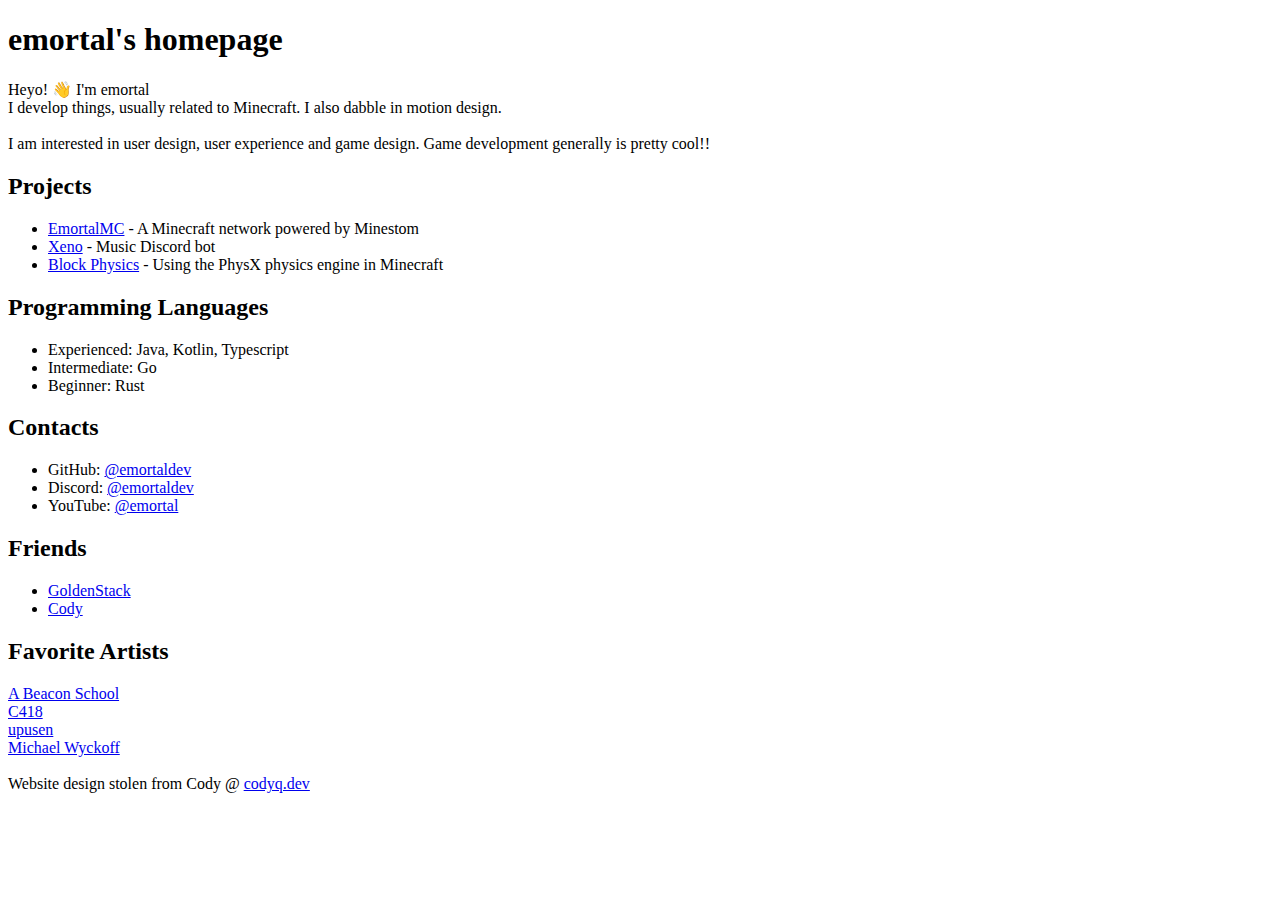
==== index.html @ 86f8d4f9 "Create index.html" ====
<!DOCTYPE html>
<html lang="en">
<head>
    <meta charset="UTF-8">
    <title>emortal's website</title>
    <meta name="description" content="my epic website containing many epic links and also words!!">
    <meta name="author" content="emortal">
    <meta name="viewport" content="width=device-width, initial-scale=1">

    <link rel="stylesheet" href="assets/style.css">

    <link rel="icon" href="assets/icon.png">

</head>

<body>
  <h1>emortal's homepage</h1>
  <p>
    Heyo! 👋 I'm emortal<br>

    I develop things, usually related to Minecraft. I also dabble in motion design.<br><br>

    I am interested in user design, user experience and game design. Game development generally is pretty cool!!<br>
  </p>

  <h2>Projects</h2>
  <ul>
    <li><a target="_blank" rel="noreferrer" href="https://github.com/emortalmc/">EmortalMC</a> - A Minecraft network powered by Minestom</li>
    <li><a target="_blank" rel="noreferrer" href="https://github.com/emortaldev/xeno">Xeno</a> - Music Discord bot</li>
    <li><a target="_blank" rel="noreferrer" href="https://github.com/emortaldev/BlockPhysics">Block Physics</a> - Using the PhysX physics engine in Minecraft</li>
  </ul>

  <h2>Programming Languages</h2>
  <ul>
    <li>Experienced: Java, Kotlin, Typescript</li>
    <li>Intermediate: Go</li>
    <li>Beginner: Rust</li>
  </ul>

  <h2>Contacts</h2>
  <ul>
    <li>GitHub: <a target="_blank" rel="noreferrer" href="https://github.com/emortaldev">@emortaldev</a></li>
    <li>Discord: <a target="_blank" rel="noreferrer" href="https://discord.com/users/308243797744025600">@emortaldev</a></li>
    <li>YouTube: <a target="_blank" rel="noreferrer" href="https://youtube.com/emortal">@emortal</a></li>
  </ul>

  <h2>Friends</h2>
  <ul>
    <li><a target="_blank" rel="noreferrer" href="https://goldenstack.github.io/">GoldenStack</a></li>
    <li><a target="_blank" rel="noreferrer" href="https://codyq.dev">Cody</a></li>
  </ul>

  <h2>Favorite Artists</h2>
    <li><a target="_blank" rel="noreferrer" href="https://abeaconschool.bandcamp.com/">A Beacon School</a></li>
    <li><a target="_blank" rel="noreferrer" href="https://c418.bandcamp.com/">C418</a></li>
    <li><a target="_blank" rel="noreferrer" href="https://upusen.bandcamp.com/">upusen</a></li>
    <li><a target="_blank" rel="noreferrer" href="https://michaelwyckoff.bandcamp.com/">Michael Wyckoff</a></li>
  </ul>
<!--
  <hr>
  
    88x31 sources:
    http://www.88x31.nl/index.html
    https://cyber.dabamos.de/88x31/index.html
    https://anlucas.neocities.org/88x31Buttons
    https://neonaut.neocities.org/cyber/88x31
    https://paintkiller.neocities.org/new/88x31
  -->

  <br>Website design stolen from Cody @ <a href="https://codyq.dev">codyq.dev</a>
</body>
</html>
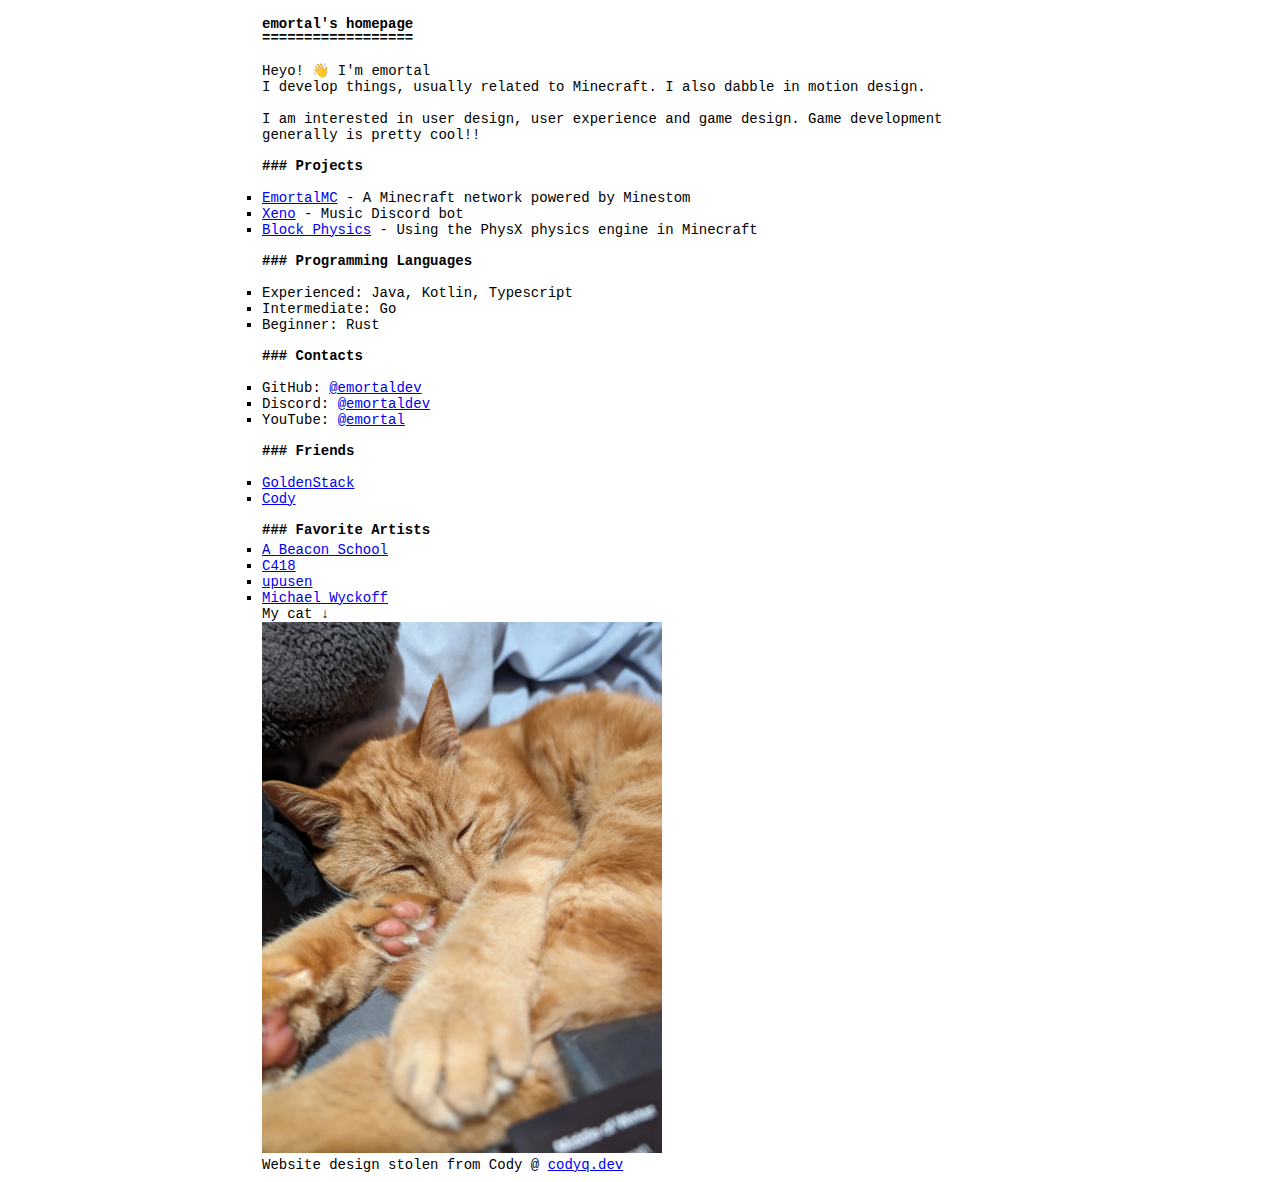
==== commit a2d8be0e: "Update index.html" ====
--- a/index.html
+++ b/index.html
@@ -66,7 +66,10 @@
     https://neonaut.neocities.org/cyber/88x31
     https://paintkiller.neocities.org/new/88x31
   -->
-
+  My cat ↓
+  <br>
+  <img src="assets/cat.webp" width="400" alt="My cat">
+    
   <br>Website design stolen from Cody @ <a href="https://codyq.dev">codyq.dev</a>
 </body>
 </html>
--- a/assets/style.css
+++ b/assets/style.css
@@ -0,0 +1,99 @@
+:root {
+    --text-color: #000000;
+    --link-color: #0000ee;
+}
+
+*, *::before,*::after {
+    box-sizing: inherit;
+}
+
+* {
+    padding: 0px;
+    margin: 0px;
+}
+
+html {
+    font-family: 'Roboto Mono', monospace;
+    font-size: 14px;
+    box-sizing: border-box;
+    height: 100%;
+}
+
+body {
+    max-width: 768px;
+    min-height: 100vh;
+    margin: 0 auto;
+    padding: 12px 6px;
+    color: var(--text-color);
+}
+
+img {
+    max-width: 100%;
+    height: auto;
+}
+
+a, a:visited {
+    color: var(--link-color);
+}
+
+a:active, a:hover {
+    color: #ffffff;
+    background-color: var(--link-color);
+}
+
+p, ul, ol, hr, section {
+    margin: 12px 0;
+}
+
+li {
+    list-style-type: square;
+}
+
+h1, h2, h3, h4, h5, h6 {
+    font-size: 1rem;
+    position: relative;
+    display: inline-block;
+    margin: 0.25rem 0;
+}
+
+h1 {
+    padding-bottom: 1rem;
+    margin-bottom: 0;
+    overflow: hidden;
+}
+
+h1::after {
+    content: "=================================================";
+    position: absolute;
+    left: 0;
+    top: 1rem;
+}
+
+h2::before {
+    content: "### ";
+}
+
+@media (prefers-color-scheme: dark) {
+    :root {
+        --text-color: #eeeeee;
+        --link-color: #0392da;
+    }
+
+    body {
+        background: #000000;
+        color: var(--text-color);
+    }
+
+    input,
+    select {
+        background-color: #111111;
+        border-color: #343434;
+        border-style: solid;
+        border-radius: 2px;
+        color: var(--text-color);
+    }
+
+    hr {
+        filter: brightness(0.3);
+    }
+}
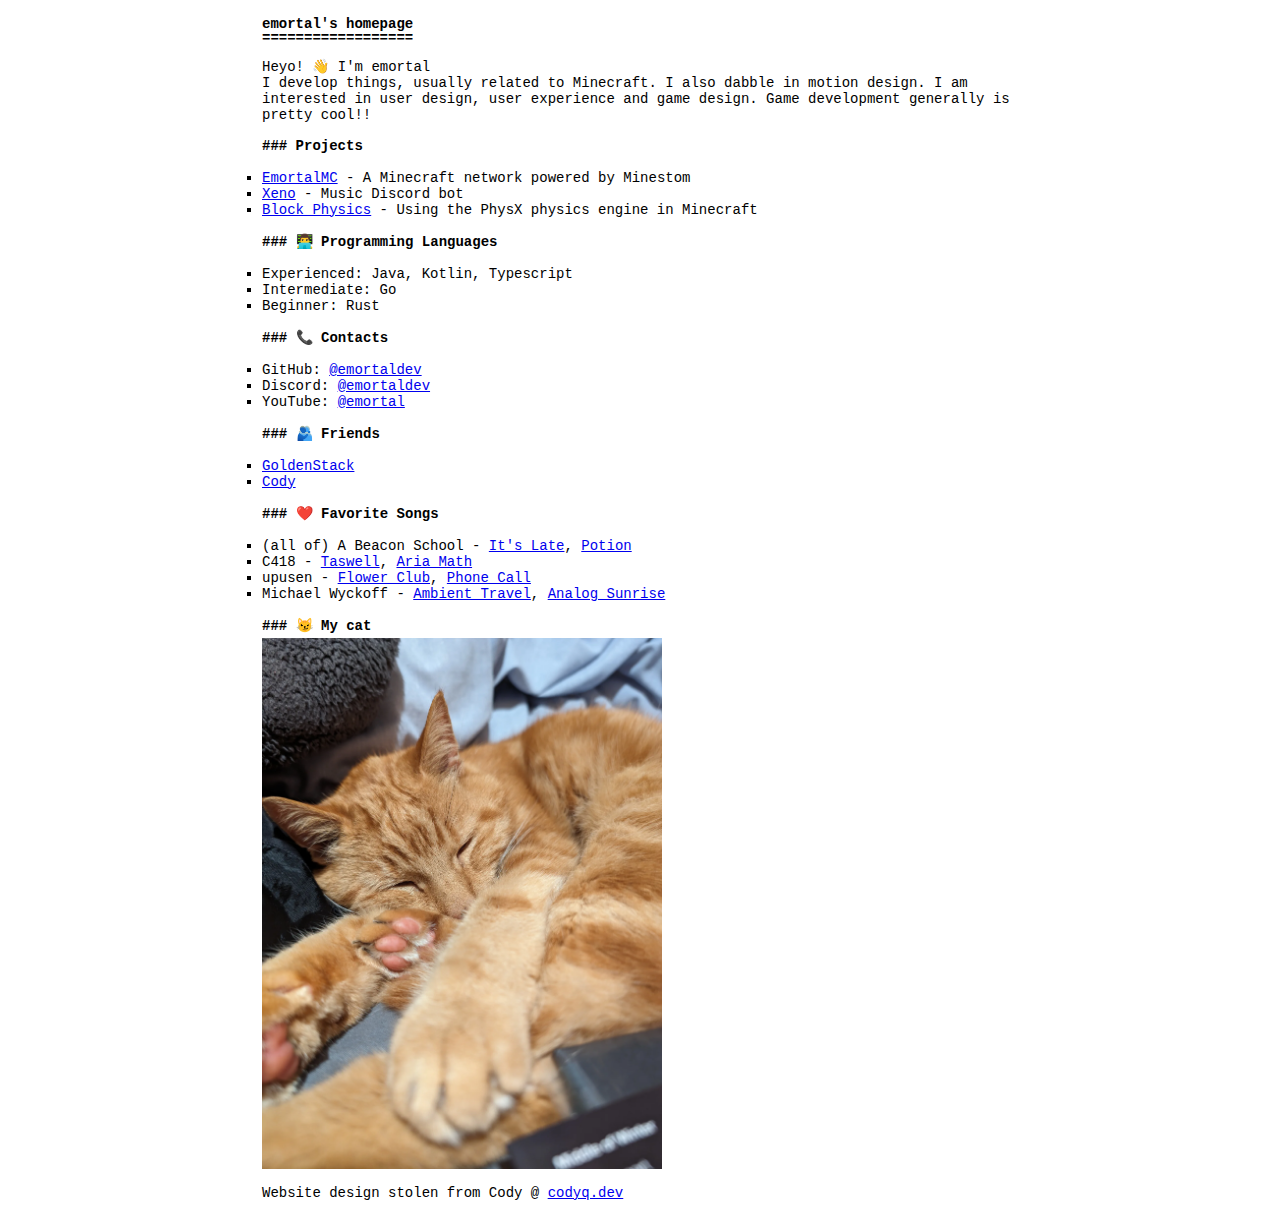
==== commit 568ee2a1: "Update index.html" ====
--- a/index.html
+++ b/index.html
@@ -1,6 +1,4 @@
-<!DOCTYPE html>
-<html lang="en">
-<head>
+<html lang="en"><head>
     <meta charset="UTF-8">
     <title>emortal's website</title>
     <meta name="description" content="my epic website containing many epic links and also words!!">
@@ -8,18 +6,14 @@
     <meta name="viewport" content="width=device-width, initial-scale=1">
 
     <link rel="stylesheet" href="assets/style.css">
-
     <link rel="icon" href="assets/icon.png">
-
 </head>
 
 <body>
   <h1>emortal's homepage</h1>
   <p>
     Heyo! 👋 I'm emortal<br>
-
-    I develop things, usually related to Minecraft. I also dabble in motion design.<br><br>
-
+    I develop things, usually related to Minecraft. I also dabble in motion design.
     I am interested in user design, user experience and game design. Game development generally is pretty cool!!<br>
   </p>
 
@@ -30,35 +24,35 @@
     <li><a target="_blank" rel="noreferrer" href="https://github.com/emortaldev/BlockPhysics">Block Physics</a> - Using the PhysX physics engine in Minecraft</li>
   </ul>
 
-  <h2>Programming Languages</h2>
+  <h2>👨‍💻 Programming Languages</h2>
   <ul>
     <li>Experienced: Java, Kotlin, Typescript</li>
     <li>Intermediate: Go</li>
     <li>Beginner: Rust</li>
   </ul>
 
-  <h2>Contacts</h2>
+  <h2>📞 Contacts</h2>
   <ul>
     <li>GitHub: <a target="_blank" rel="noreferrer" href="https://github.com/emortaldev">@emortaldev</a></li>
     <li>Discord: <a target="_blank" rel="noreferrer" href="https://discord.com/users/308243797744025600">@emortaldev</a></li>
     <li>YouTube: <a target="_blank" rel="noreferrer" href="https://youtube.com/emortal">@emortal</a></li>
   </ul>
 
-  <h2>Friends</h2>
+  <h2>🫂 Friends</h2>
   <ul>
     <li><a target="_blank" rel="noreferrer" href="https://goldenstack.github.io/">GoldenStack</a></li>
     <li><a target="_blank" rel="noreferrer" href="https://codyq.dev">Cody</a></li>
   </ul>
 
-  <h2>Favorite Artists</h2>
-    <li><a target="_blank" rel="noreferrer" href="https://abeaconschool.bandcamp.com/">A Beacon School</a></li>
-    <li><a target="_blank" rel="noreferrer" href="https://c418.bandcamp.com/">C418</a></li>
-    <li><a target="_blank" rel="noreferrer" href="https://upusen.bandcamp.com/">upusen</a></li>
-    <li><a target="_blank" rel="noreferrer" href="https://michaelwyckoff.bandcamp.com/">Michael Wyckoff</a></li>
+  <h2>❤️ Favorite Songs</h2>
+  <ul>
+    <li>(all of) A Beacon School - <a target="_blank" rel="noreferrer" href="https://abeaconschool.bandcamp.com/track/its-late/">It's Late</a>, <a target="_blank" rel="noreferrer" href="https://abeaconschool.bandcamp.com/track/potion/">Potion</a></li>
+    <li>C418 - <a target="_blank" rel="noreferrer" href="https://c418.bandcamp.com/track/taswell">Taswell</a>, <a target="_blank" rel="noreferrer" href="https://c418.bandcamp.com/track/aria-math">Aria Math</a></li>
+    <li>upusen - <a target="_blank" rel="noreferrer" href="https://upusen.bandcamp.com/track/flower-club">Flower Club</a>, <a target="_blank" rel="noreferrer" href="https://upusen.bandcamp.com/track/phone-call">Phone Call</a></li>
+    <li>Michael Wyckoff - <a target="_blank" rel="noreferrer" href="https://michaelwyckoff.bandcamp.com/track/ambient-travel">Ambient Travel</a>, <a target="_blank" rel="noreferrer" href="https://michaelwyckoff.bandcamp.com/track/analog-sunrise">Analog Sunrise</a></li>
   </ul>
-<!--
-  <hr>
-  
+
+  <!--
     88x31 sources:
     http://www.88x31.nl/index.html
     https://cyber.dabamos.de/88x31/index.html
@@ -66,10 +60,12 @@
     https://neonaut.neocities.org/cyber/88x31
     https://paintkiller.neocities.org/new/88x31
   -->
-  My cat ↓
-  <br>
-  <img src="assets/cat.webp" width="400" alt="My cat">
     
+  <h2>😼 My cat</h2>
+  <div>
+    <img src="assets/cat.webp" alt="My cat" width="400">
+  </div>
+  
   <br>Website design stolen from Cody @ <a href="https://codyq.dev">codyq.dev</a>
-</body>
-</html>
+
+</body></html>
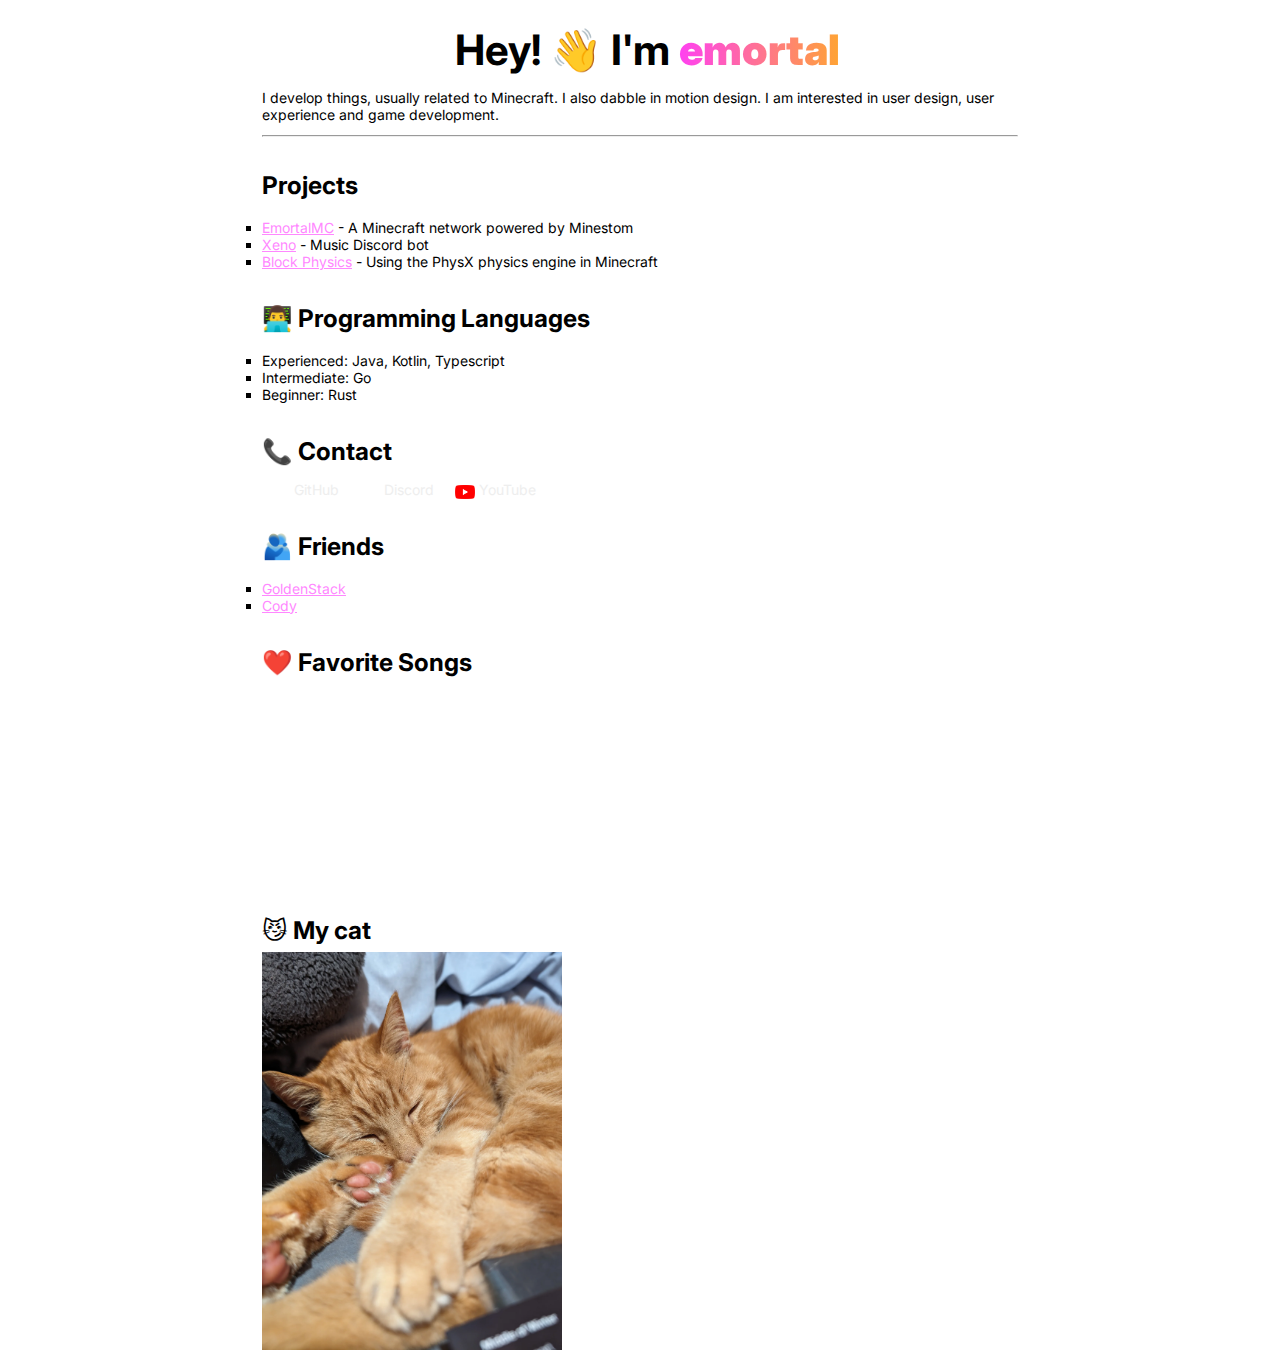
==== commit 00571096: "Slightly better looking" ====
--- a/index.html
+++ b/index.html
@@ -7,15 +7,21 @@
 
     <link rel="stylesheet" href="assets/style.css">
     <link rel="icon" href="assets/icon.png">
+
+    <link rel="preconnect" href="https://fonts.googleapis.com">
+    <link rel="preconnect" href="https://fonts.gstatic.com" crossorigin>
+    <link href="https://fonts.googleapis.com/css2?family=Inter:ital,opsz,wght@0,14..32,100..900;1,14..32,100..900&display=swap" rel="stylesheet">
 </head>
 
 <body>
-  <h1>emortal's homepage</h1>
   <p>
-    Heyo! 👋 I'm emortal<br>
+    <h1 style="transform: translateX(50%);">Hey! 👋 I'm <span class="name-gradient">emortal</span></h1>
+    <br>
     I develop things, usually related to Minecraft. I also dabble in motion design.
-    I am interested in user design, user experience and game design. Game development generally is pretty cool!!<br>
+    I am interested in user design, user experience and game development.
   </p>
+
+  <hr>
 
   <h2>Projects</h2>
   <ul>
@@ -31,12 +37,32 @@
     <li>Beginner: Rust</li>
   </ul>
 
-  <h2>📞 Contacts</h2>
-  <ul>
-    <li>GitHub: <a target="_blank" rel="noreferrer" href="https://github.com/emortaldev">@emortaldev</a></li>
-    <li>Discord: <a target="_blank" rel="noreferrer" href="https://discord.com/users/308243797744025600">@emortaldev</a></li>
-    <li>YouTube: <a target="_blank" rel="noreferrer" href="https://youtube.com/emortal">@emortal</a></li>
-  </ul>
+  <h2>📞 Contact</h2>
+  <br>
+  <div class="social-container">
+    <a class="social-block" target="_blank" rel="noreferrer" href="https://github.com/emortaldev/">
+      <div class="social-block">
+        <img style="vertical-align: middle" src="assets/github-mark-white.svg" alt="GitHub Logo" width="20">
+        GitHub
+      </div>
+    </a>
+
+    <a class="social-block" target="_blank" rel="noreferrer" href="https://discord.gg/NREEP7RH8y">
+      <div class="social-block">
+        <img style="vertical-align: middle" src="assets/discord-mark-white.svg" alt="Discord Logo" width="20">
+        Discord
+      </div>
+    </a>
+
+    <a class="social-block" target="_blank" rel="noreferrer" href="https://youtube.com/emortal">
+      <div class="social-block">
+        <img style="vertical-align: middle" src="assets/youtube_social_icon_red.png" alt="YouTube Logo" width="20">
+        YouTube
+      </div>
+    </a>
+
+  </div>
+
 
   <h2>🫂 Friends</h2>
   <ul>
@@ -44,28 +70,18 @@
     <li><a target="_blank" rel="noreferrer" href="https://codyq.dev">Cody</a></li>
   </ul>
 
+
   <h2>❤️ Favorite Songs</h2>
-  <ul>
-    <li>(all of) A Beacon School - <a target="_blank" rel="noreferrer" href="https://abeaconschool.bandcamp.com/track/its-late/">It's Late</a>, <a target="_blank" rel="noreferrer" href="https://abeaconschool.bandcamp.com/track/potion/">Potion</a></li>
-    <li>C418 - <a target="_blank" rel="noreferrer" href="https://c418.bandcamp.com/track/taswell">Taswell</a>, <a target="_blank" rel="noreferrer" href="https://c418.bandcamp.com/track/aria-math">Aria Math</a></li>
-    <li>upusen - <a target="_blank" rel="noreferrer" href="https://upusen.bandcamp.com/track/flower-club">Flower Club</a>, <a target="_blank" rel="noreferrer" href="https://upusen.bandcamp.com/track/phone-call">Phone Call</a></li>
-    <li>Michael Wyckoff - <a target="_blank" rel="noreferrer" href="https://michaelwyckoff.bandcamp.com/track/ambient-travel">Ambient Travel</a>, <a target="_blank" rel="noreferrer" href="https://michaelwyckoff.bandcamp.com/track/analog-sunrise">Analog Sunrise</a></li>
-  </ul>
+  <iframe style="border: 0; width: 100%; height: 42px;" src="https://bandcamp.com/EmbeddedPlayer/album=551760206/size=small/bgcol=333333/linkcol=fe7eaf/transparent=true/" seamless><a href="https://c418.bandcamp.com/album/minecraft-volume-beta">Minecraft - Volume Beta by C418</a></iframe>
+  <iframe style="border: 0; width: 100%; height: 42px;" src="https://bandcamp.com/EmbeddedPlayer/album=1867938040/size=small/bgcol=333333/linkcol=fe7eaf/transparent=true/" seamless><a href="https://abeaconschool.bandcamp.com/album/cola">Cola by A Beacon School</a></iframe>
+  <iframe style="border: 0; width: 100%; height: 42px;" src="https://bandcamp.com/EmbeddedPlayer/album=448963597/size=small/bgcol=333333/linkcol=fe7eaf/track=338650508/transparent=true/" seamless><a href="https://upusen.bandcamp.com/album/tea-is-too-hot">tea is too hot by upusen</a></iframe>
+  <iframe style="border: 0; width: 100%; height: 42px;" src="https://bandcamp.com/EmbeddedPlayer/album=3194125999/size=small/bgcol=333333/linkcol=fe7eaf/track=1452954456/transparent=true/" seamless><a href="https://upusen.bandcamp.com/album/birds">Birds by upusen</a></iframe>
+  <iframe style="border: 0; width: 100%; height: 42px;" src="https://bandcamp.com/EmbeddedPlayer/album=1045352317/size=small/bgcol=333333/linkcol=fe7eaf/track=2630493314/transparent=true/" seamless><a href="https://michaelwyckoff.bandcamp.com/album/bonetones-the-boneworks-ost">Bonetones: The Boneworks OST by Michael Wyckoff</a></iframe>
 
-  <!--
-    88x31 sources:
-    http://www.88x31.nl/index.html
-    https://cyber.dabamos.de/88x31/index.html
-    https://anlucas.neocities.org/88x31Buttons
-    https://neonaut.neocities.org/cyber/88x31
-    https://paintkiller.neocities.org/new/88x31
-  -->
-    
+
   <h2>😼 My cat</h2>
   <div>
-    <img src="assets/cat.webp" alt="My cat" width="400">
+    <img src="assets/cat.webp" alt="My cat" width="300">
   </div>
-  
-  <br>Website design stolen from Cody @ <a href="https://codyq.dev">codyq.dev</a>
 
 </body></html>
--- a/assets/style.css
+++ b/assets/style.css
@@ -1,6 +1,6 @@
 :root {
     --text-color: #000000;
-    --link-color: #0000ee;
+    --link-color: #ff88ff;
 }
 
 *, *::before,*::after {
@@ -13,7 +13,7 @@
 }
 
 html {
-    font-family: 'Roboto Mono', monospace;
+    font-family: 'Inter', system-ui;
     font-size: 14px;
     box-sizing: border-box;
     height: 100%;
@@ -53,34 +53,54 @@
     font-size: 1rem;
     position: relative;
     display: inline-block;
-    margin: 0.25rem 0;
 }
 
 h1 {
     padding-bottom: 1rem;
     margin-bottom: 0;
     overflow: hidden;
+    font-size: 3rem;
 }
 
-h1::after {
-    content: "=================================================";
-    position: absolute;
-    left: 0;
-    top: 1rem;
+h2 {
+    font-size: 1.75rem;
+    position: relative;
+    display: inline-block;
+    margin-top: 1.5rem;
+    margin-bottom: 0.5rem;
 }
 
-h2::before {
-    content: "### ";
+h3 {
+    font-size: 1.5rem;
+}
+
+.social-block {
+    display: inline-table;
+    margin: 0.3rem;
+    --link-color: #eeeeee;
+}
+.social-block:hover {
+    color: #ffffff;
+    background-color: #550055;
+    border-radius: 7px;
+}
+
+.name-gradient {
+    font-weight: bolder;
+    background: linear-gradient(90deg, rgba(255,65,241,1) 0%, rgba(255,164,52,1) 100%);
+    -webkit-background-clip: text;
+    background-clip: text;
+    -webkit-text-fill-color: transparent;
 }
 
 @media (prefers-color-scheme: dark) {
     :root {
         --text-color: #eeeeee;
-        --link-color: #0392da;
+        --link-color: #ff88ff;
     }
 
     body {
-        background: #000000;
+        background: #0E0411;
         color: var(--text-color);
     }
 
@@ -94,6 +114,6 @@
     }
 
     hr {
-        filter: brightness(0.3);
+        filter: brightness(0.2);
     }
 }
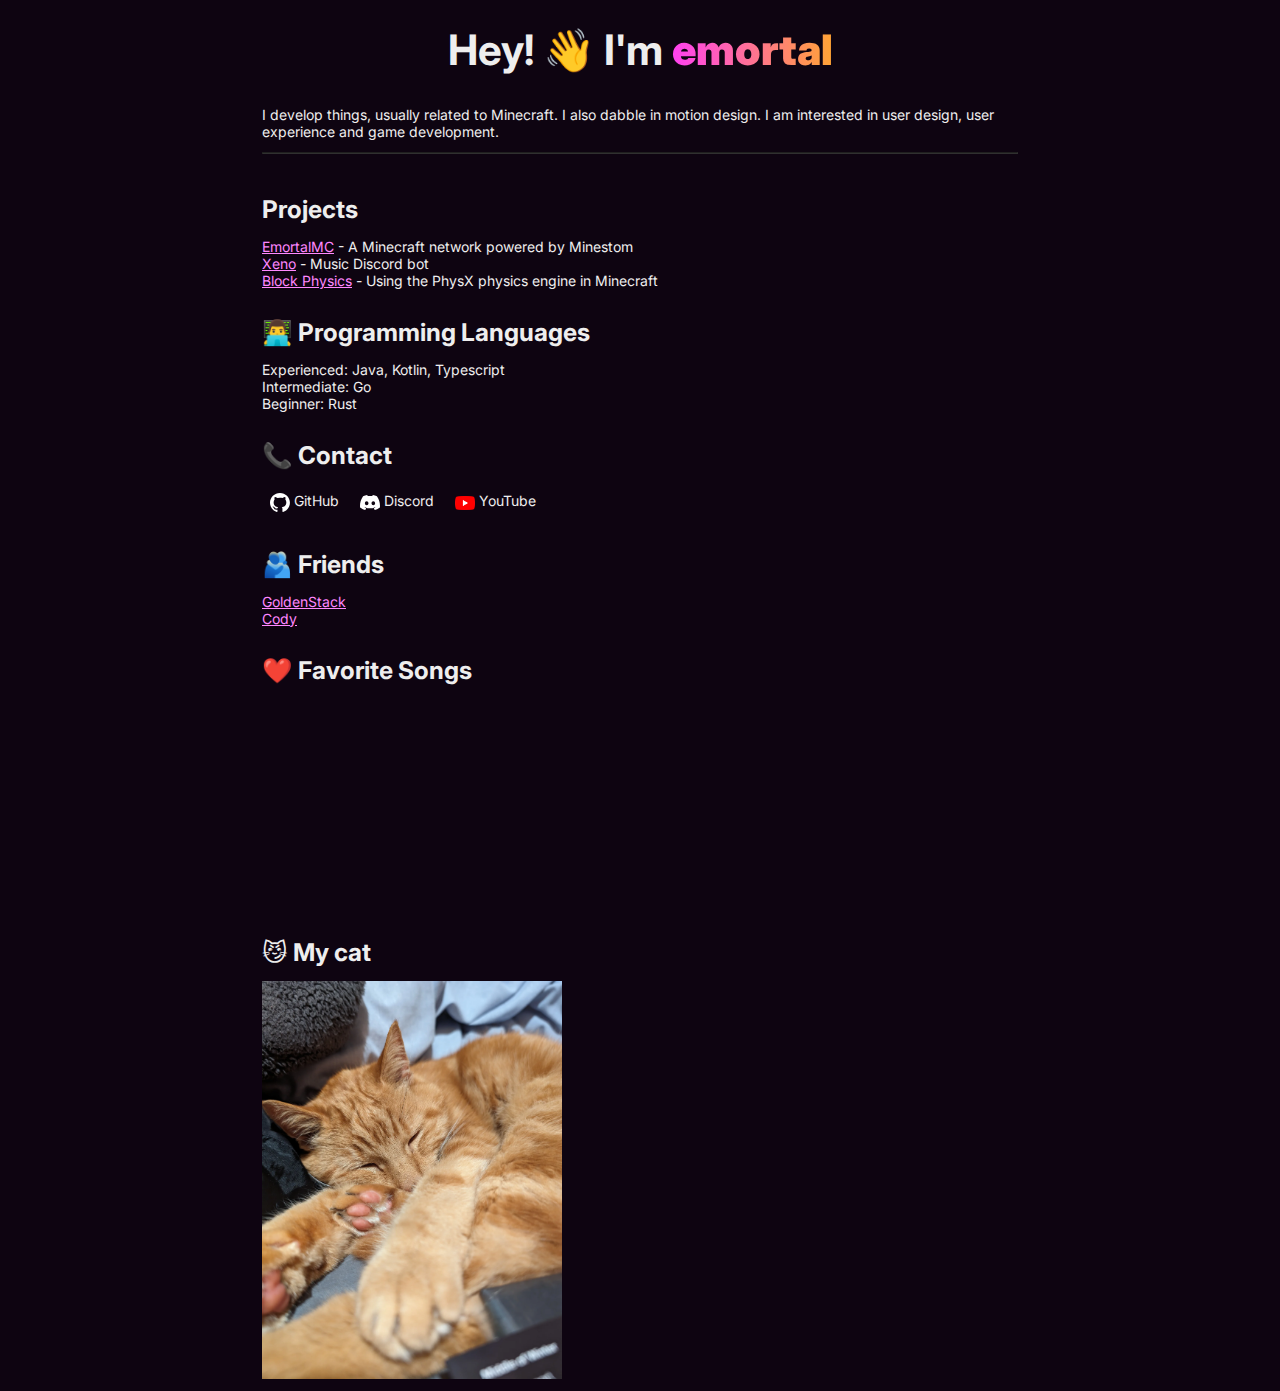
==== commit 6053f171: "Fix padding, center top text and fix golden link" ====
--- a/index.html
+++ b/index.html
@@ -15,7 +15,9 @@
 
 <body>
   <p>
-    <h1 style="transform: translateX(50%);">Hey! 👋 I'm <span class="name-gradient">emortal</span></h1>
+    <div class="center">
+      <h1>Hey! 👋 I'm <span class="name-gradient">emortal</span></h1>
+    </div>
     <br>
     I develop things, usually related to Minecraft. I also dabble in motion design.
     I am interested in user design, user experience and game development.
@@ -66,7 +68,7 @@
 
   <h2>🫂 Friends</h2>
   <ul>
-    <li><a target="_blank" rel="noreferrer" href="https://goldenstack.github.io/">GoldenStack</a></li>
+    <li><a target="_blank" rel="noreferrer" href="https://goldenstack.net">GoldenStack</a></li>
     <li><a target="_blank" rel="noreferrer" href="https://codyq.dev">Cody</a></li>
   </ul>
 
--- a/assets/style.css
+++ b/assets/style.css
@@ -1,15 +1,10 @@
-:root {
-    --text-color: #000000;
-    --link-color: #ff88ff;
-}
-
 *, *::before,*::after {
     box-sizing: inherit;
 }
 
 * {
-    padding: 0px;
-    margin: 0px;
+    padding: 0;
+    margin: 0;
 }
 
 html {
@@ -41,16 +36,15 @@
     background-color: var(--link-color);
 }
 
-p, ul, ol, hr, section {
+p, ol, hr, section {
     margin: 12px 0;
 }
 
 li {
-    list-style-type: square;
+    list-style-type: none;
 }
 
 h1, h2, h3, h4, h5, h6 {
-    font-size: 1rem;
     position: relative;
     display: inline-block;
 }
@@ -66,8 +60,8 @@
     font-size: 1.75rem;
     position: relative;
     display: inline-block;
-    margin-top: 1.5rem;
-    margin-bottom: 0.5rem;
+    margin-top: 2rem;
+    margin-bottom: 1rem;
 }
 
 h3 {
@@ -85,6 +79,12 @@
     border-radius: 7px;
 }
 
+.center {
+    margin: auto;
+    width: 100%;
+    text-align: center;
+}
+
 .name-gradient {
     font-weight: bolder;
     background: linear-gradient(90deg, rgba(255,65,241,1) 0%, rgba(255,164,52,1) 100%);
@@ -93,27 +93,25 @@
     -webkit-text-fill-color: transparent;
 }
 
-@media (prefers-color-scheme: dark) {
-    :root {
-        --text-color: #eeeeee;
-        --link-color: #ff88ff;
-    }
+:root {
+    --text-color: #eeeeee;
+    --link-color: #ff88ff;
+}
 
-    body {
-        background: #0E0411;
-        color: var(--text-color);
-    }
+body {
+    background: #0E0411;
+    color: var(--text-color);
+}
 
-    input,
-    select {
-        background-color: #111111;
-        border-color: #343434;
-        border-style: solid;
-        border-radius: 2px;
-        color: var(--text-color);
-    }
+input,
+select {
+    background-color: #111111;
+    border-color: #343434;
+    border-style: solid;
+    border-radius: 2px;
+    color: var(--text-color);
+}
 
-    hr {
-        filter: brightness(0.2);
-    }
+hr {
+    filter: brightness(0.2);
 }
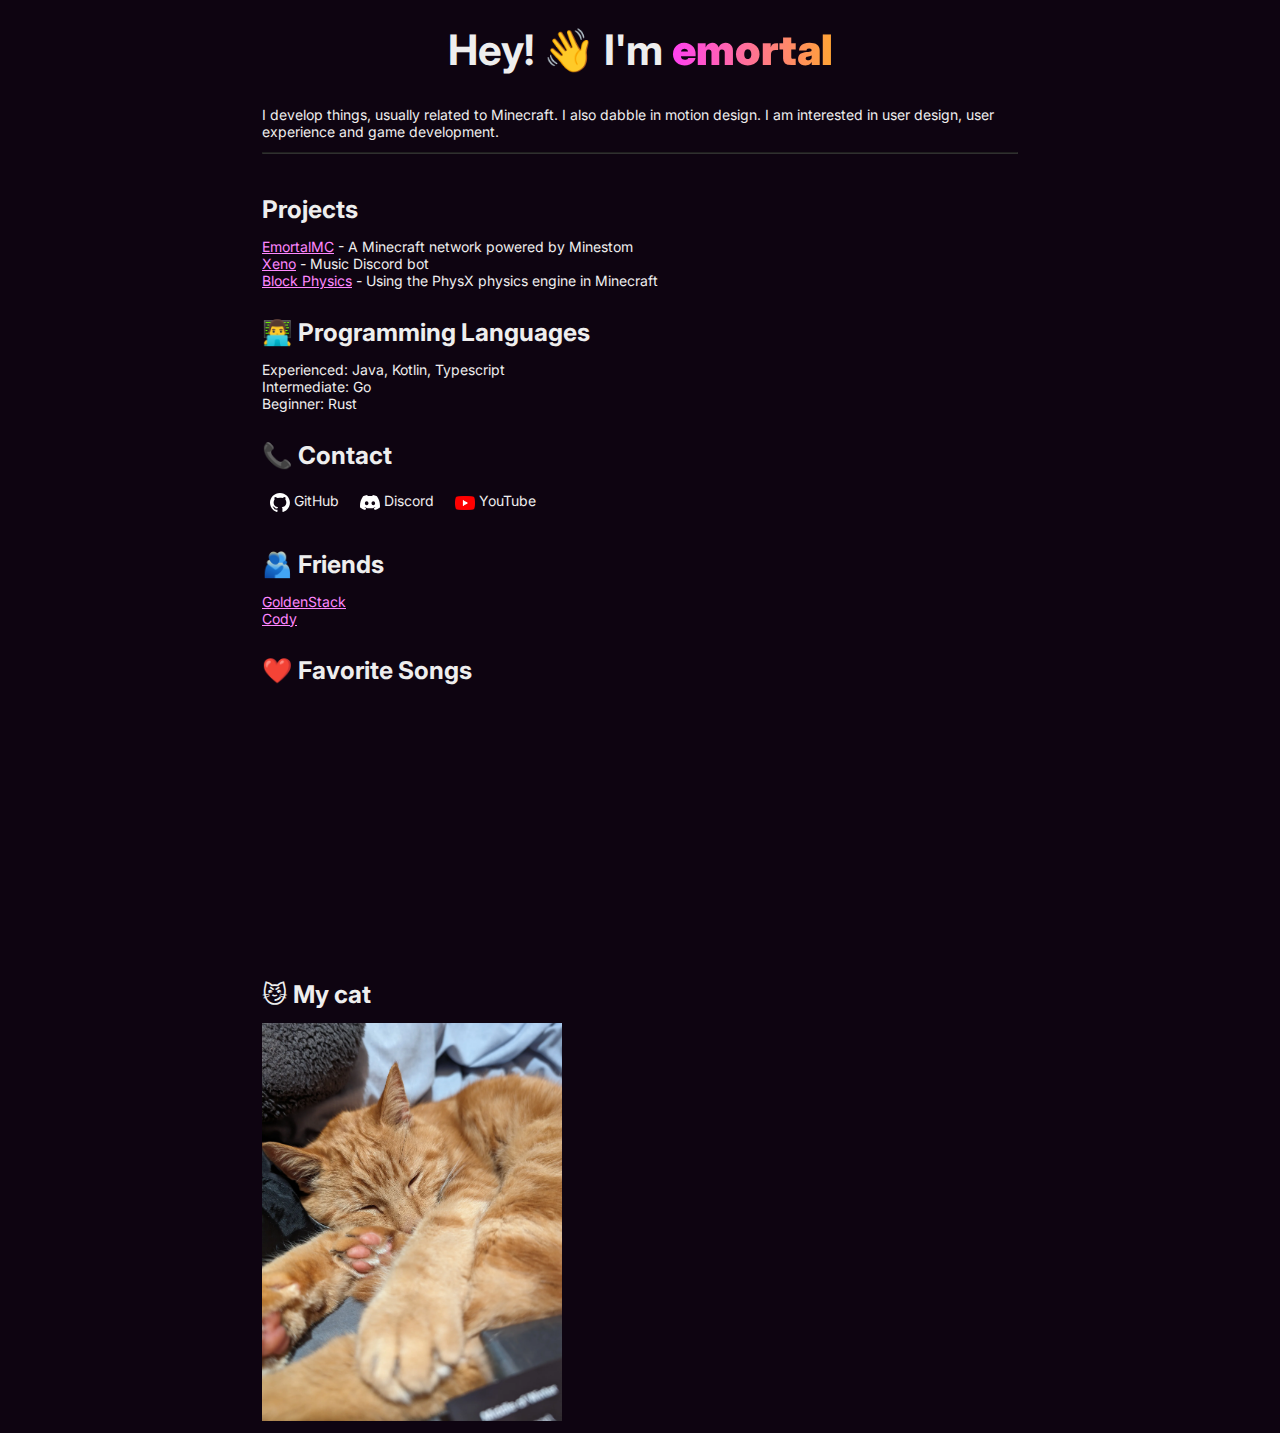
==== commit 72036962: "Add Jamie xx" ====
--- a/index.html
+++ b/index.html
@@ -79,11 +79,11 @@
   <iframe style="border: 0; width: 100%; height: 42px;" src="https://bandcamp.com/EmbeddedPlayer/album=448963597/size=small/bgcol=333333/linkcol=fe7eaf/track=338650508/transparent=true/" seamless><a href="https://upusen.bandcamp.com/album/tea-is-too-hot">tea is too hot by upusen</a></iframe>
   <iframe style="border: 0; width: 100%; height: 42px;" src="https://bandcamp.com/EmbeddedPlayer/album=3194125999/size=small/bgcol=333333/linkcol=fe7eaf/track=1452954456/transparent=true/" seamless><a href="https://upusen.bandcamp.com/album/birds">Birds by upusen</a></iframe>
   <iframe style="border: 0; width: 100%; height: 42px;" src="https://bandcamp.com/EmbeddedPlayer/album=1045352317/size=small/bgcol=333333/linkcol=fe7eaf/track=2630493314/transparent=true/" seamless><a href="https://michaelwyckoff.bandcamp.com/album/bonetones-the-boneworks-ost">Bonetones: The Boneworks OST by Michael Wyckoff</a></iframe>
-
+  <iframe style="border: 0; width: 100%; height: 42px;" src="https://bandcamp.com/EmbeddedPlayer/album=150871303/size=small/bgcol=333333/linkcol=fe7eaf/track=2108304610/transparent=true/" seamless><a href="https://jamiexx.bandcamp.com/album/in-waves">In Waves by Jamie xx feat. Honey Dijon</a></iframe>
 
   <h2>😼 My cat</h2>
   <div>
-    <img src="assets/cat.webp" alt="My cat" width="300">
+    <img src="cat.webp" alt="My cat" width="300">
   </div>
 
 </body></html>
